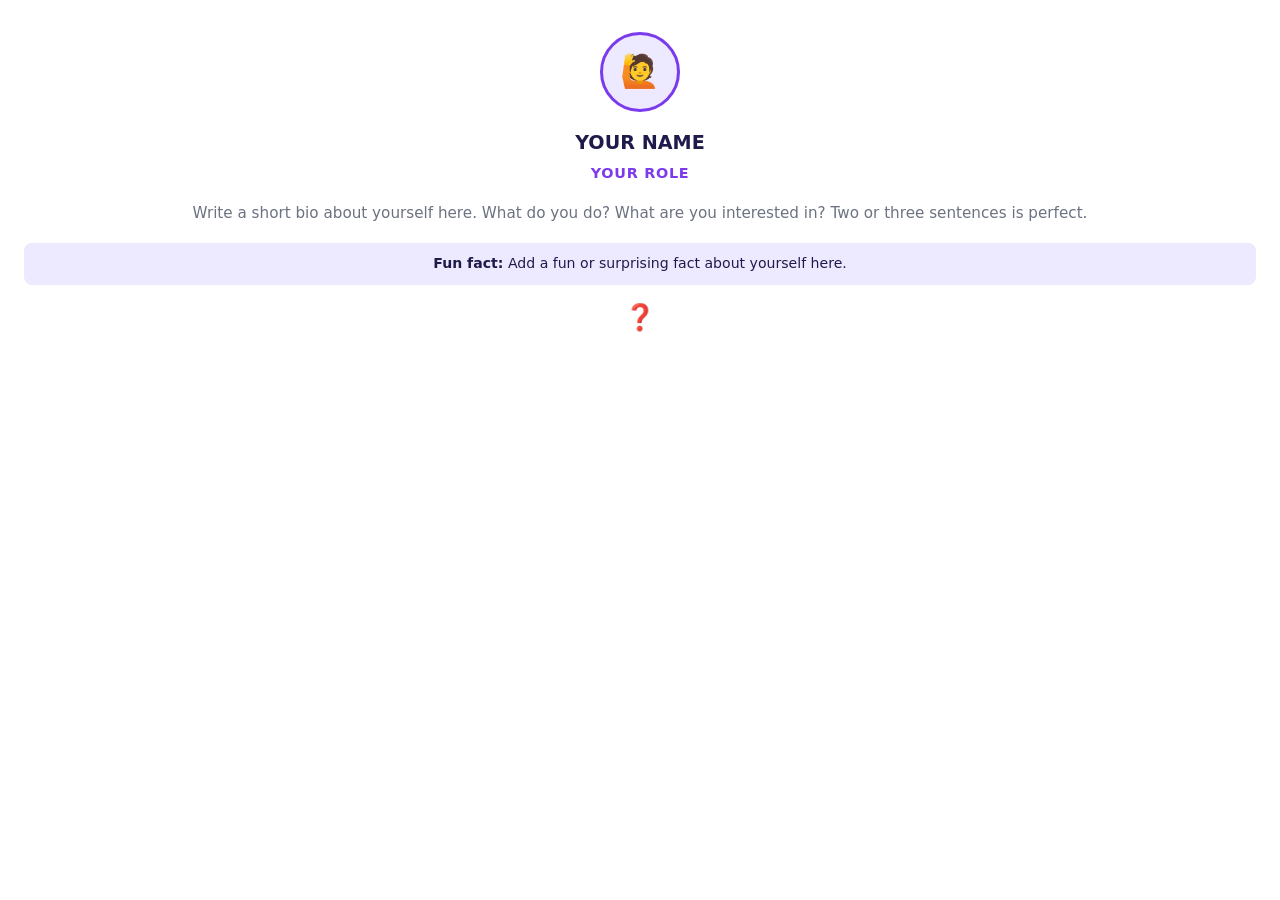
==== members/member1.html @ f50c97ee "GOODLUCK?!??!" ====
<!DOCTYPE html>
<html lang="en">
<head>
  <meta charset="UTF-8" />
  <meta name="viewport" content="width=device-width, initial-scale=1.0" />
  <title>Member 1 — Profile</title>
  <link rel="stylesheet" href="../styles.css" />
  <style>
    /* Reset body so the card fills the iframe cleanly */
    body {
      margin: 0;
      padding: 0;
      background: #ffffff;
      display: flex;
      align-items: flex-start;
      min-height: 100vh;
    }
    .member-card {
      width: 100%;
    }
  </style>
</head>
<body>

  <div class="member-card">

    <!-- ↓ Change to any emoji that represents you -->
    <div class="member-avatar">🙋</div>

    <!-- ↓ Replace with your full name -->
    <div class="member-name">YOUR NAME</div>

    <!-- ↓ Replace with your role, title, or how you'd describe yourself -->
    <div class="member-role">YOUR ROLE</div>

    <!-- ↓ Write 2–3 sentences about yourself -->
    <div class="member-bio">
      Write a short bio about yourself here. What do you do? What are you interested in?
      Two or three sentences is perfect.
    </div>

    <!-- ↓ Replace with one fun or surprising fact about you -->
    <div class="fun-fact">
      <span>Fun fact:</span> Add a fun or surprising fact about yourself here.
    </div>

    <!-- ↓ Replace ❓ with your single favourite emoji -->
    <div class="fav-emoji">❓</div>

  </div>

</body>
</html>
---- styles.css ----
/* =============================================
   Git It Together — Team Profile Styles
   ============================================= */

*, *::before, *::after {
  box-sizing: border-box;
  margin: 0;
  padding: 0;
}

:root {
  --primary: #7c3aed;
  --primary-light: #ede9fe;
  --text: #1e1b4b;
  --text-muted: #6b7280;
  --bg: #f5f3ff;
  --card-bg: #ffffff;
  --border: #ddd6fe;
  --radius: 16px;
}

body {
  font-family: 'Segoe UI', system-ui, sans-serif;
  background: var(--bg);
  color: var(--text);
  line-height: 1.6;
  min-height: 100vh;
}

/* Header */
header {
  background: linear-gradient(135deg, #4c1d95 0%, #7c3aed 100%);
  color: white;
  text-align: center;
  padding: 3.5rem 2rem 2.5rem;
}

header h1 {
  font-size: 2.4rem;
  margin-bottom: 0.5rem;
}

header p {
  opacity: 0.85;
  font-size: 1.1rem;
}

/* Main grid */
main {
  max-width: 1200px;
  margin: 0 auto;
  padding: 3rem 2rem;
}

main h2 {
  font-size: 1.5rem;
  color: var(--primary);
  margin-bottom: 2rem;
  text-align: center;
}

/* Team grid */
.team-grid {
  display: grid;
  grid-template-columns: repeat(auto-fill, minmax(280px, 1fr));
  gap: 1.5rem;
}

/* Each member is loaded in an iframe — the iframe IS the card */
.member-frame {
  border: 1px solid var(--border);
  border-radius: var(--radius);
  width: 100%;
  height: 380px;
  display: block;
  background: var(--card-bg);
  transition: box-shadow 0.25s, transform 0.25s;
}

.member-frame:hover {
  box-shadow: 0 12px 32px rgba(124, 58, 237, 0.12);
  transform: translateY(-3px);
}

/* Member card — rendered inside each memberN.html */
.member-card {
  padding: 2rem 1.5rem;
  text-align: center;
}

.member-avatar {
  width: 80px;
  height: 80px;
  border-radius: 50%;
  background: var(--primary-light);
  display: flex;
  align-items: center;
  justify-content: center;
  font-size: 2rem;
  margin: 0 auto 1rem;
  border: 3px solid var(--primary);
}

.member-name {
  font-size: 1.2rem;
  font-weight: 700;
  color: var(--text);
  margin-bottom: 0.2rem;
}

.member-role {
  font-size: 0.9rem;
  color: var(--primary);
  font-weight: 600;
  margin-bottom: 1rem;
  text-transform: uppercase;
  letter-spacing: 0.05em;
}

.member-bio {
  font-size: 0.95rem;
  color: var(--text-muted);
  margin-bottom: 1rem;
  line-height: 1.7;
}

.fun-fact {
  background: var(--primary-light);
  border-radius: 8px;
  padding: 0.6rem 1rem;
  font-size: 0.88rem;
  color: var(--text);
  margin-bottom: 0.75rem;
}

.fun-fact span {
  font-weight: 600;
}

.fav-emoji {
  font-size: 1.6rem;
  margin-top: 0.5rem;
}

/* Footer */
footer {
  text-align: center;
  padding: 2rem;
  color: var(--text-muted);
  font-size: 0.9rem;
  border-top: 1px solid var(--border);
  margin-top: 2rem;
}

/* Responsive */
@media (max-width: 600px) {
  header h1 {
    font-size: 1.8rem;
  }

  .team-grid {
    grid-template-columns: 1fr;
  }
}
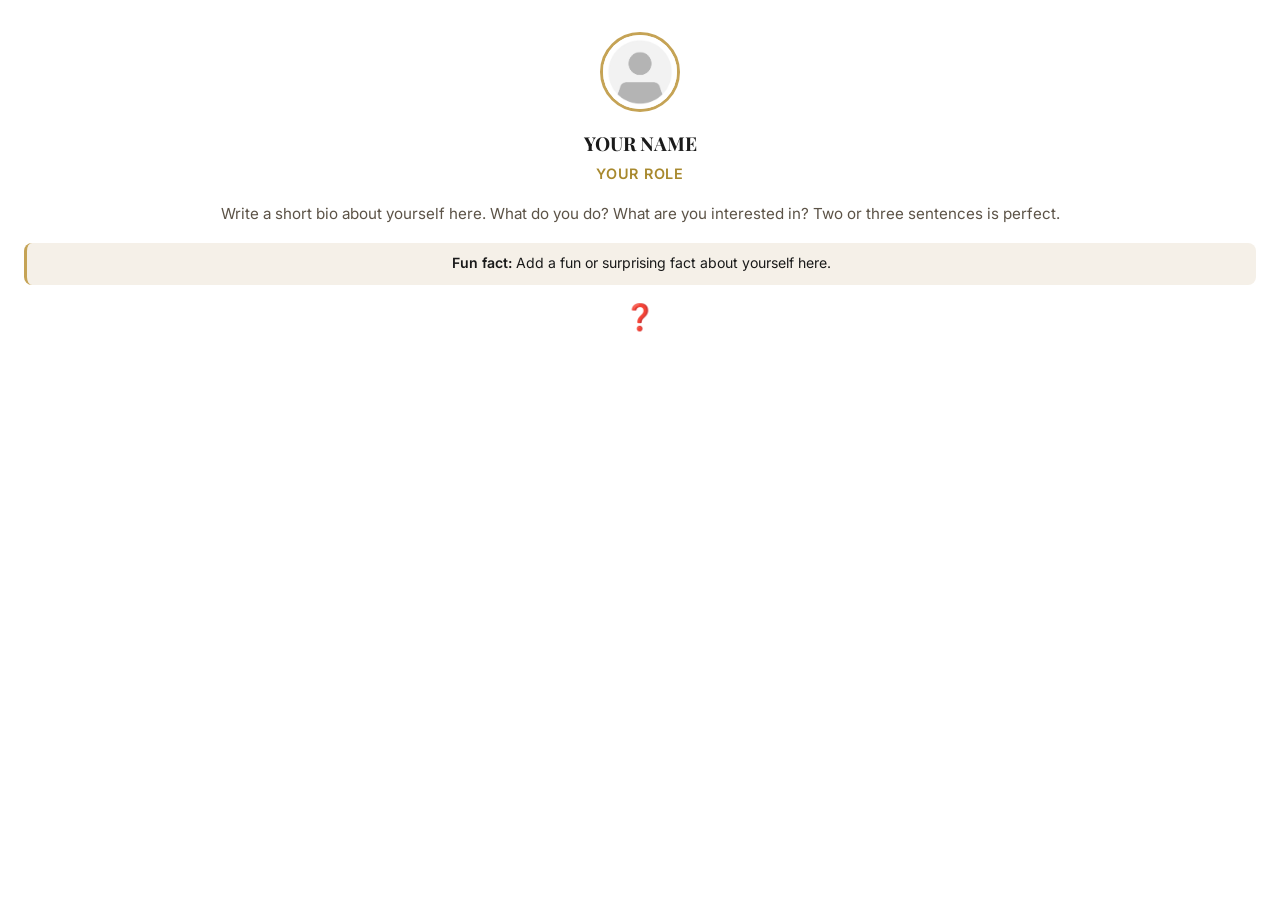
==== commit 900049ca: "Move profile pictures to profile/ folder, separate from web assets Co-Authored-By: Claude Opus 4.6 <" ====
--- a/members/member1.html
+++ b/members/member1.html
@@ -24,8 +24,8 @@
 
   <div class="member-card">
 
-    <!-- ↓ Change to any emoji that represents you -->
-    <div class="member-avatar">🙋</div>
+    <!-- ↓ Replace profile/member1.png with your own photo -->
+    <img src="../profile/member1.png" alt="Profile picture" class="member-avatar" />
 
     <!-- ↓ Replace with your full name -->
     <div class="member-name">YOUR NAME</div>
--- a/styles.css
+++ b/styles.css
@@ -1,6 +1,9 @@
 /* =============================================
    Git It Together — Team Profile Styles
+   Theme: Git It Good Innit — Kingsman Gold
    ============================================= */
+
+@import url('https://fonts.googleapis.com/css2?family=Playfair+Display:wght@400;700&family=Inter:wght@400;500;600&display=swap');
 
 *, *::before, *::after {
   box-sizing: border-box;
@@ -9,18 +12,22 @@
 }
 
 :root {
-  --primary: #7c3aed;
-  --primary-light: #ede9fe;
-  --text: #1e1b4b;
-  --text-muted: #6b7280;
-  --bg: #f5f3ff;
-  --card-bg: #ffffff;
-  --border: #ddd6fe;
+  --primary: #c5a355;
+  --primary-light: #f5f0e8;
+  --text: #1a1a1a;
+  --text-muted: #5c5347;
+  --bg: #f5f0e8;
+  --card-bg: #fffdf8;
+  --border: #d4c9b5;
   --radius: 16px;
+  --navy: #1a2744;
+  --navy-deep: #0f1a2e;
+  --gold-light: #d4b96e;
+  --gold-dark: #a8892e;
 }
 
 body {
-  font-family: 'Segoe UI', system-ui, sans-serif;
+  font-family: 'Inter', 'Segoe UI', system-ui, sans-serif;
   background: var(--bg);
   color: var(--text);
   line-height: 1.6;
@@ -29,20 +36,37 @@
 
 /* Header */
 header {
-  background: linear-gradient(135deg, #4c1d95 0%, #7c3aed 100%);
+  background: linear-gradient(135deg, var(--navy-deep) 0%, var(--navy) 50%, #253658 100%);
   color: white;
   text-align: center;
   padding: 3.5rem 2rem 2.5rem;
+  border-bottom: 3px solid var(--primary);
+  position: relative;
+}
+
+header::before {
+  content: '';
+  position: absolute;
+  top: 0;
+  left: 0;
+  right: 0;
+  bottom: 0;
+  background: radial-gradient(ellipse at center, rgba(197, 163, 85, 0.08) 0%, transparent 70%);
+  pointer-events: none;
 }
 
 header h1 {
+  font-family: 'Playfair Display', serif;
   font-size: 2.4rem;
   margin-bottom: 0.5rem;
+  position: relative;
 }
 
 header p {
-  opacity: 0.85;
+  color: var(--gold-light);
   font-size: 1.1rem;
+  letter-spacing: 1px;
+  position: relative;
 }
 
 /* Main grid */
@@ -53,8 +77,9 @@
 }
 
 main h2 {
+  font-family: 'Playfair Display', serif;
   font-size: 1.5rem;
-  color: var(--primary);
+  color: var(--navy);
   margin-bottom: 2rem;
   text-align: center;
 }
@@ -74,11 +99,12 @@
   height: 380px;
   display: block;
   background: var(--card-bg);
+  border-top: 3px solid var(--primary);
   transition: box-shadow 0.25s, transform 0.25s;
 }
 
 .member-frame:hover {
-  box-shadow: 0 12px 32px rgba(124, 58, 237, 0.12);
+  box-shadow: 0 12px 32px rgba(26, 39, 68, 0.12);
   transform: translateY(-3px);
 }
 
@@ -102,6 +128,7 @@
 }
 
 .member-name {
+  font-family: 'Playfair Display', serif;
   font-size: 1.2rem;
   font-weight: 700;
   color: var(--text);
@@ -110,7 +137,7 @@
 
 .member-role {
   font-size: 0.9rem;
-  color: var(--primary);
+  color: var(--gold-dark);
   font-weight: 600;
   margin-bottom: 1rem;
   text-transform: uppercase;
@@ -131,6 +158,7 @@
   font-size: 0.88rem;
   color: var(--text);
   margin-bottom: 0.75rem;
+  border-left: 3px solid var(--primary);
 }
 
 .fun-fact span {
@@ -146,10 +174,11 @@
 footer {
   text-align: center;
   padding: 2rem;
-  color: var(--text-muted);
+  color: var(--gold-light);
   font-size: 0.9rem;
-  border-top: 1px solid var(--border);
+  border-top: 2px solid var(--primary);
   margin-top: 2rem;
+  background: var(--navy-deep);
 }
 
 /* Responsive */
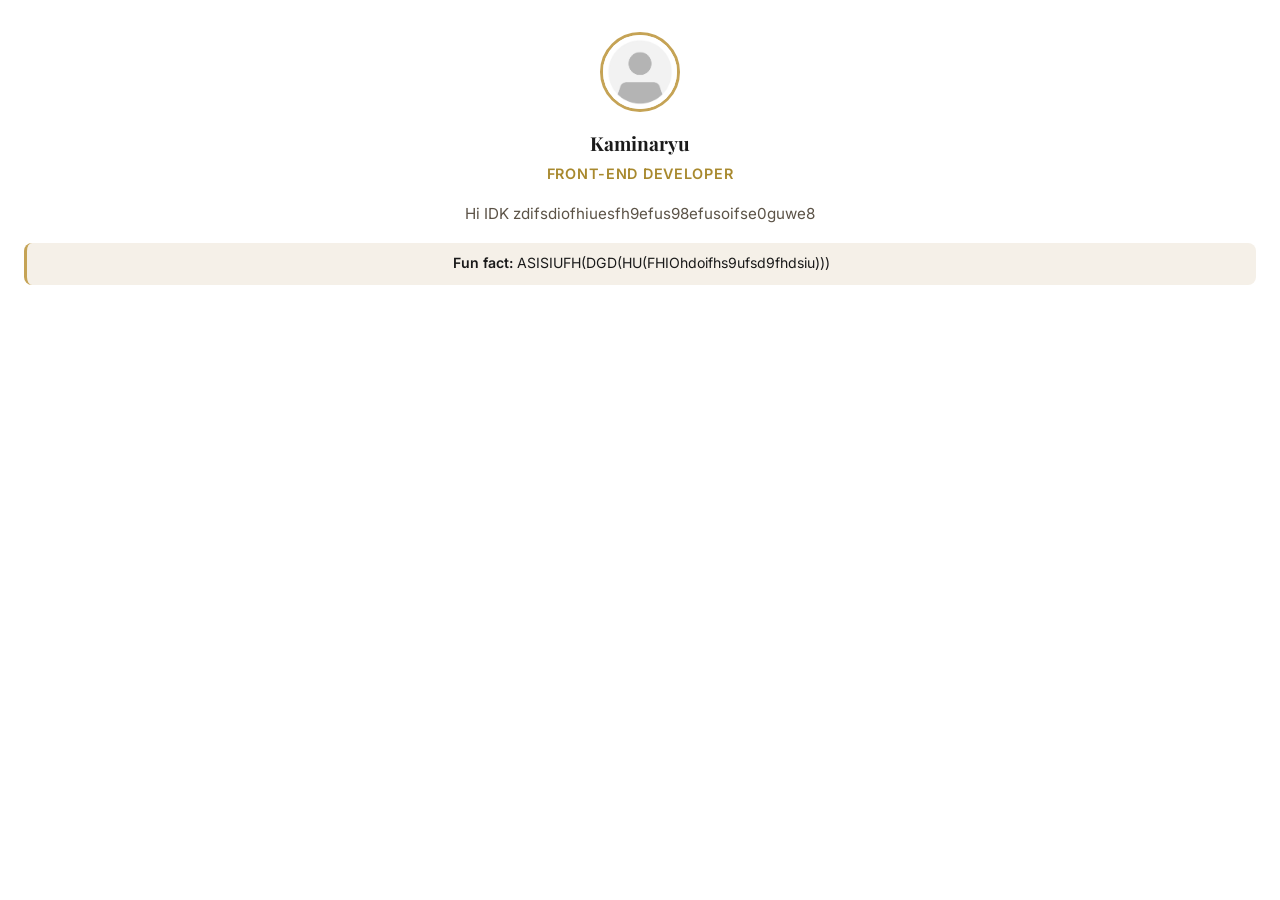
==== commit 18aa2f8e: "UPdate" ====
--- a/members/member1.html
+++ b/members/member1.html
@@ -28,25 +28,23 @@
     <img src="../profile/member1.png" alt="Profile picture" class="member-avatar" />
 
     <!-- ↓ Replace with your full name -->
-    <div class="member-name">YOUR NAME</div>
+    <div class="member-name">Kaminaryu</div>
 
     <!-- ↓ Replace with your role, title, or how you'd describe yourself -->
-    <div class="member-role">YOUR ROLE</div>
+    <div class="member-role">Front-end Developer</div>
 
     <!-- ↓ Write 2–3 sentences about yourself -->
     <div class="member-bio">
-      Write a short bio about yourself here. What do you do? What are you interested in?
-      Two or three sentences is perfect.
+        Hi IDK
+        zdifsdiofhiuesfh9efus98efusoifse0guwe8
     </div>
 
     <!-- ↓ Replace with one fun or surprising fact about you -->
     <div class="fun-fact">
-      <span>Fun fact:</span> Add a fun or surprising fact about yourself here.
+      <span>Fun fact:</span> ASISIUFH(DGD(HU(FHIOhdoifhs9ufsd9fhdsiu)))
     </div>
 
     <!-- ↓ Replace ❓ with your single favourite emoji -->
-    <div class="fav-emoji">❓</div>
-
   </div>
 
 </body>
